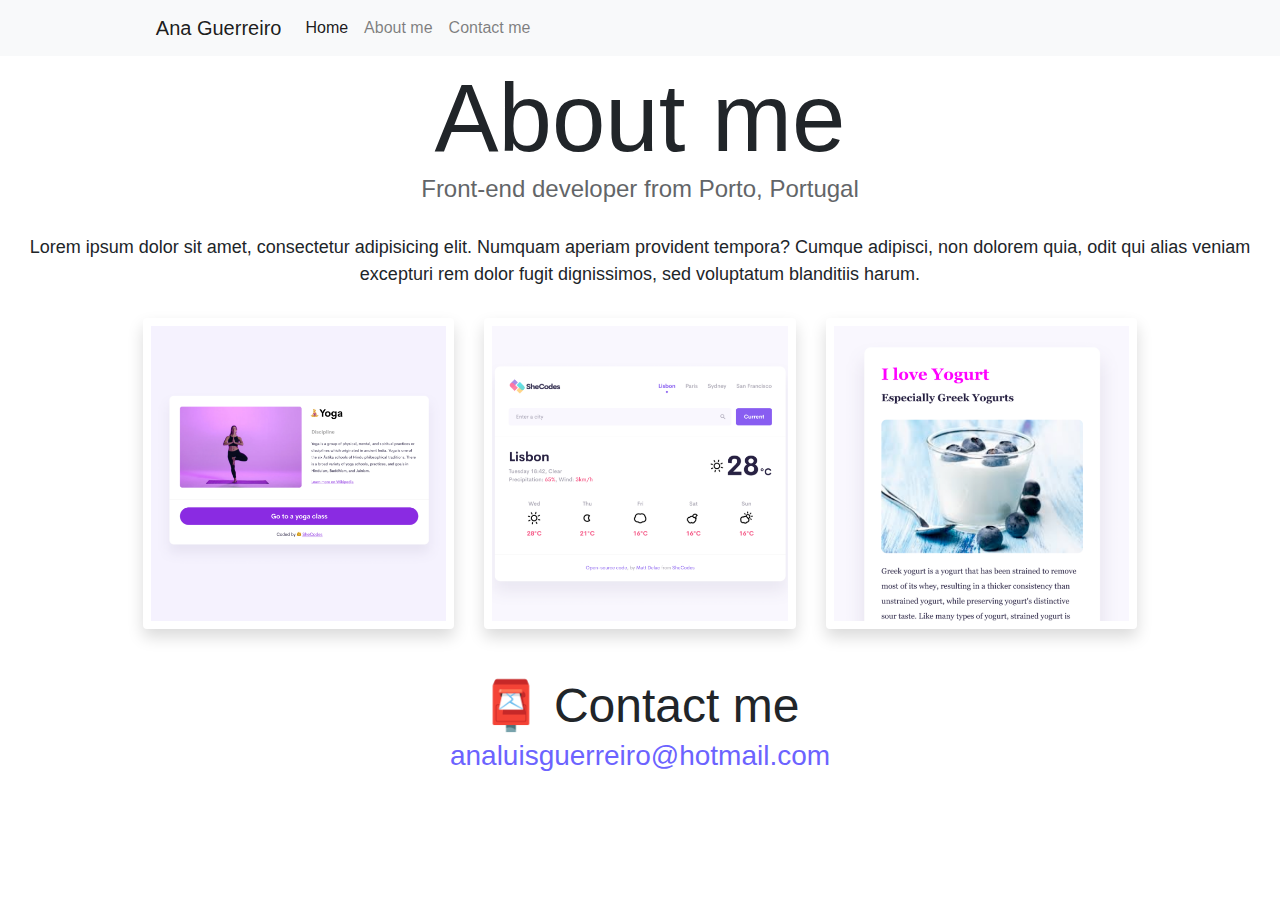
==== about.html @ 5ed27d5a "Inicial structure" ====
<!DOCTYPE html>
<html lang="en">

<head>
    <meta charset="UTF-8" />
    <meta http-equiv="X-UA-Compatible" content="IE=edge" />
    <meta name="viewport" content="width=device-width, initial-scale=1.0" />
    <link rel="stylesheet" href="https://cdn.jsdelivr.net/npm/bootstrap@4.3.1/dist/css/bootstrap.min.css"
        integrity="sha384-ggOyR0iXCbMQv3Xipma34MD+dH/1fQ784/j6cY/iJTQUOhcWr7x9JvoRxT2MZw1T" crossorigin="anonymous" />
    <link rel="stylesheet" href="/style.css" />
    <title>About Ana Guerreiro</title>
</head>

<body>
    <header>
        <nav class="navbar navbar-expand-lg navbar-light bg-light top-fixed d-print">
            <div class="container">
                <a class="navbar-brand" href="/">Ana Guerreiro</a>
                <button class="navbar-toggler" type="button" data-toggle="collapse" data-target="#navbarNav"
                    aria-controls="navbarNav" aria-expanded="false" aria-label="Toggle navigation">
                    <span class="navbar-toggler-icon"></span>
                </button>
                <div class="collapse navbar-collapse" id="navbarNav">
                    <ul class="navbar-nav">
                        <li class="nav-item active">
                            <a class="nav-link" href="/">Home <span class="sr-only">(current)</span></a>
                        </li>
                        <li class="nav-item">
                            <a class="nav-link" href="/about.html">About me</a>
                        </li>
                        <li class="nav-item">
                            <a class="nav-link" href="/about.html#contact">Contact me</a>
                        </li>
                    </ul>
                </div>
            </div>
        </nav>
    </header>
    <h1>About me</h1>
    <h3>Front-end developer from Porto, Portugal</h3>
    <div class="about-paragraphs text-center">
        <p>
            Lorem ipsum dolor sit amet, consectetur adipisicing elit. Numquam
            aperiam provident tempora? Cumque adipisci, non dolorem quia, odit qui
            alias veniam excepturi rem dolor fugit dignissimos, sed voluptatum
            blanditiis harum.
        </p>
    </div>
    <div class="container">
        <div class="row mb-5">
            <div class="col-md-4">
                <img src="images/yoga.png" alt="yoga site" class="img-fluid p-2 rounded shadow" />
            </div>
            <div class="col-md-4">
                <img src="images/weather.png" alt="Weather app" class="img-fluid p-2 rounded shadow" />
            </div>
            <div class="col-md-4">
                <img src="images/yogurt.png" alt="Weather app" class="img-fluid p-2 rounded shadow" />
            </div>
        </div>
    </div>
    <div id="contact">
        <h2>📮 Contact me</h2>
        <a href="mailto:analuisguerreiro@hotmail.com" class="email-link">
            analuisguerreiro@hotmail.com
        </a>
    </div>

    <script src="https://code.jquery.com/jquery-3.3.1.slim.min.js"
        integrity="sha384-q8i/X+965DzO0rT7abK41JStQIAqVgRVzpbzo5smXKp4YfRvH+8abtTE1Pi6jizo"
        crossorigin="anonymous"></script>
    <script src="https://cdn.jsdelivr.net/npm/popper.js@1.14.7/dist/umd/popper.min.js"
        integrity="sha384-UO2eT0CpHqdSJQ6hJty5KVphtPhzWj9WO1clHTMGa3JDZwrnQq4sF86dIHNDz0W1"
        crossorigin="anonymous"></script>
    <script src="https://cdn.jsdelivr.net/npm/bootstrap@4.3.1/dist/js/bootstrap.min.js"
        integrity="sha384-JjSmVgyd0p3pXB1rRibZUAYoIIy6OrQ6VrjIEaFf/nJGzIxFDsf4x0xIM+B07jRM"
        crossorigin="anonymous"></script>
</body>

</html>
---- style.css ----
:root {
  --primary-color: #6c63ff;
  --secondary-color: #f5f2fe;
  --box-shadow: 0 5px 10px rgba(0, 0, 0, 0.3);
}

body {
  margin: 60px auto;
}

header {
  max-width: 1000px;
}

h1,
h2,
h3 {
  text-align: center;
  margin: 0;
}

h1 {
  font-size: 96px;
}

h2 {
  font-size: 48px;
}

h3 {
  font-size: 24px;
  opacity: 0.7;
}

.container {
  max-width: 80%;
}

.top-fixed {
  position: fixed;
  top: 0;
  left: 0;
  right: 0;
  z-index: 1000;
}

.navigation-links {
  display: flex;
  margin-top: 40px;
  justify-content: center;
}

.navigation-links a {
  margin: 20px;
  border-radius: 4px;
  padding: 20px 15px;
  text-decoration: none;
  text-transform: capitalize;
}

.purple-link {
  border-radius: 4px;
  padding: 20px 15px;
  text-decoration: none !important;
  text-transform: capitalize;
  background: var(--primary-color);
  box-shadow: var(--box-shadow);
  color: white;
}

.white-link {
  color: var(--primary-color);
  border: 1px solid var(--primary-color);
}

.homepage-link {
  color: var(--primary-color);
  text-align: center;
  display: block;
}

.about-paragraphs p {
  margin: 30px 10px;
  font-size: 18px;
}

.email-link {
  display: flex;
  justify-content: center;
  color: var(--primary-color);
  font-size: 28px;
  text-decoration: none;
}

.email-link:hover {
  text-decoration: underline;
}
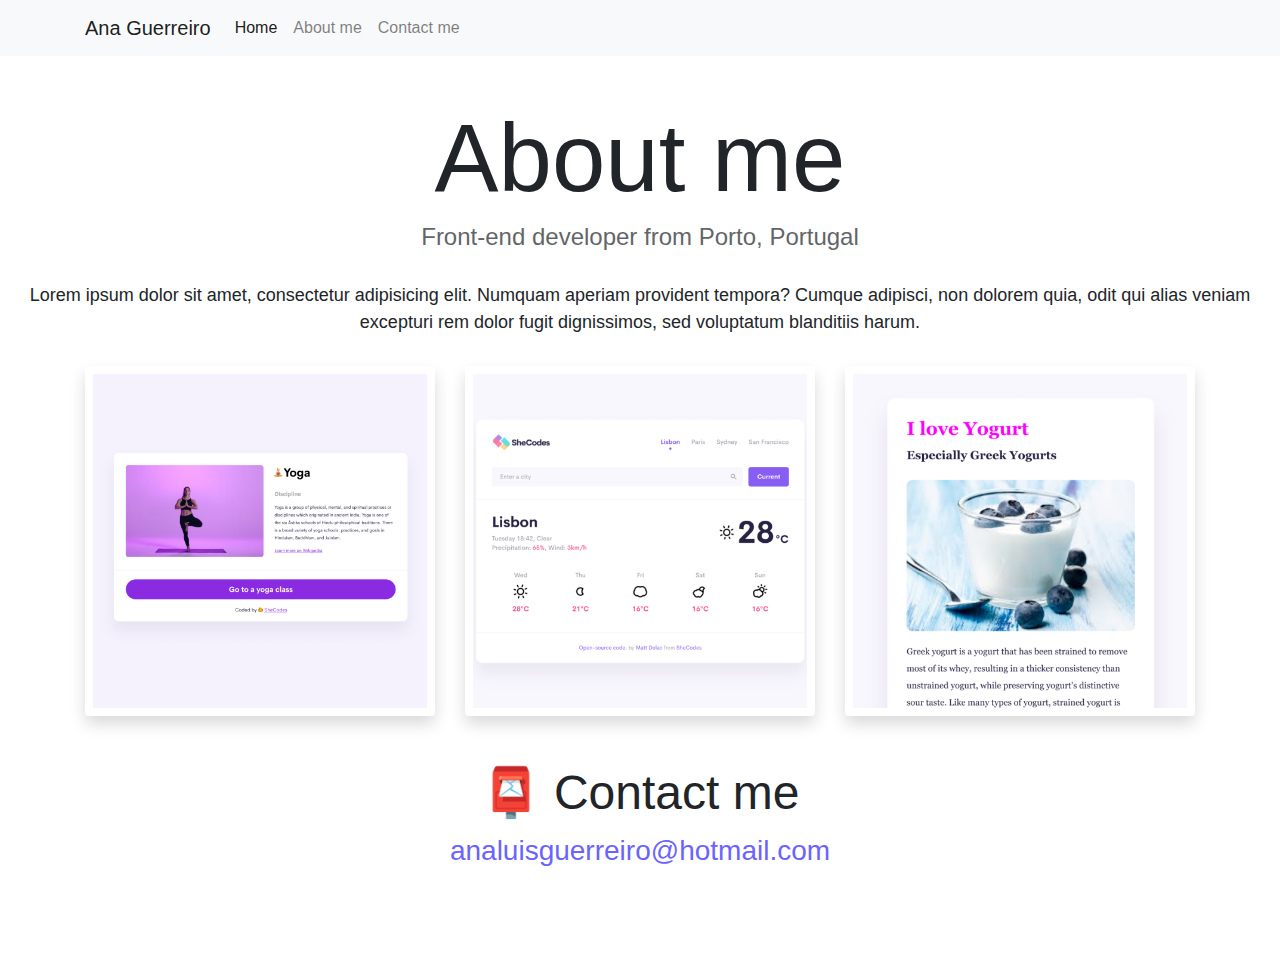
==== commit 358d920e: "Media Queries + responsive" ====
--- a/about.html
+++ b/about.html
@@ -10,6 +10,16 @@
     <link rel="stylesheet" href="/style.css" />
     <title>About Ana Guerreiro</title>
 </head>
+
+<!-- Google tag (gtag.js) -->
+<script async src="https://www.googletagmanager.com/gtag/js?id=G-BLPRMKMZGB"></script>
+<script>
+    window.dataLayer = window.dataLayer || [];
+    function gtag() { dataLayer.push(arguments); }
+    gtag('js', new Date());
+
+    gtag('config', 'G-BLPRMKMZGB');
+</script>
 
 <body>
     <header>
@@ -49,13 +59,13 @@
     <div class="container">
         <div class="row mb-5">
             <div class="col-md-4">
-                <img src="images/yoga.png" alt="yoga site" class="img-fluid p-2 rounded shadow" />
+                <img src="images/yoga.png" alt="Yoga site" class="img-fluid p-2 rounded shadow" />
             </div>
             <div class="col-md-4">
                 <img src="images/weather.png" alt="Weather app" class="img-fluid p-2 rounded shadow" />
             </div>
             <div class="col-md-4">
-                <img src="images/yogurt.png" alt="Weather app" class="img-fluid p-2 rounded shadow" />
+                <img src="images/yogurt.png" alt="Yogurt app" class="img-fluid p-2 rounded shadow" />
             </div>
         </div>
     </div>
--- a/style.css
+++ b/style.css
@@ -4,19 +4,41 @@
   --box-shadow: 0 5px 10px rgba(0, 0, 0, 0.3);
 }
 
-body {
-  margin: 60px auto;
+@media (max-width: 576px) {
+  body {
+    text-align: center !important;
+  }
+  h1 {
+    font-size: 50px !important;
+  }
+  h2 {
+    font-size: 32px !important;
+  }
+
+  .container {
+    padding-right: 15px;
+    padding-left: 15px;
+    margin-right: auto;
+    margin-left: auto;
+  }
 }
 
-header {
-  max-width: 1000px;
+@media (min-width: 576px) {
+  .container .row .col-md-6 {
+    flex-basis: 50%;
+    max-width: 50%;
+  }
+}
+
+body {
+  max-width: 100%;
+  margin: 100px 0;
 }
 
 h1,
 h2,
 h3 {
   text-align: center;
-  margin: 0;
 }
 
 h1 {
@@ -32,8 +54,8 @@
   opacity: 0.7;
 }
 
-.container {
-  max-width: 80%;
+a:hover {
+  color: black;
 }
 
 .top-fixed {
